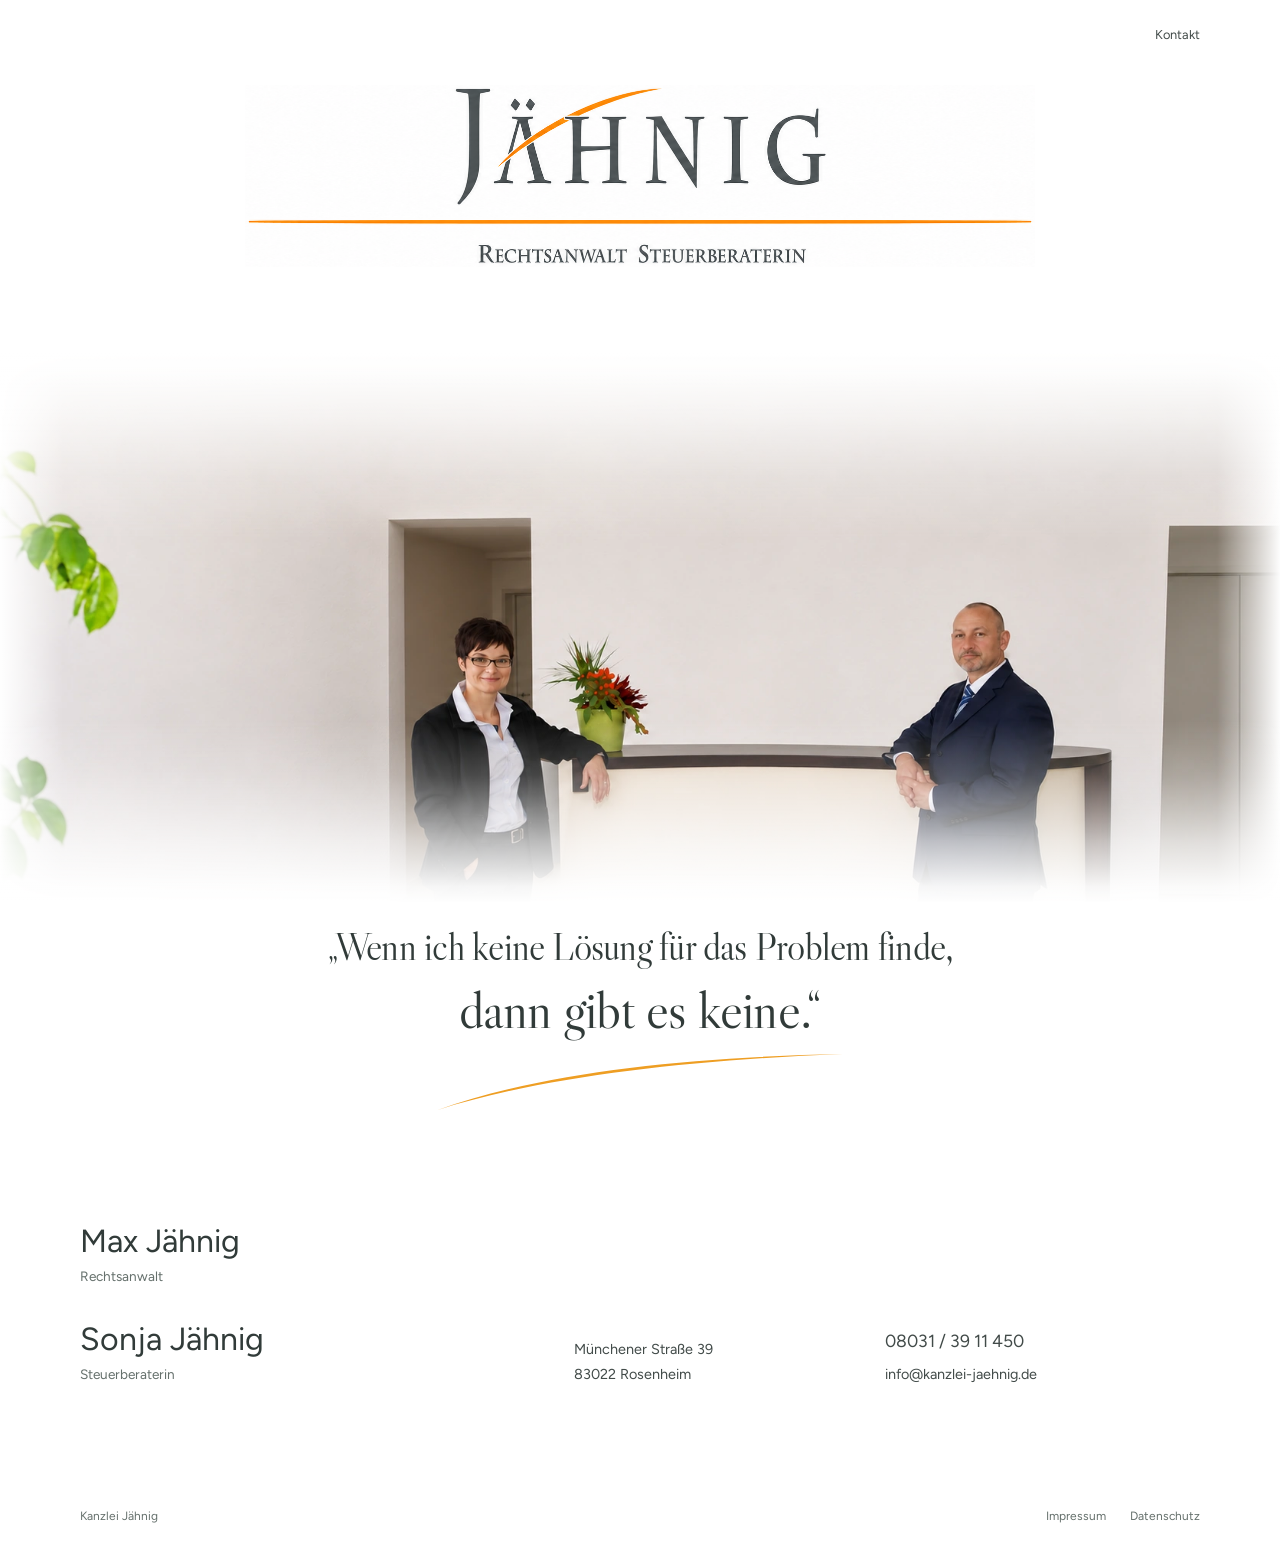
==== index.html @ 9bf16feb "Slightly increase photo-to-quote spacing and match name font to professional titles" ====
<!doctype html>
<html lang="de">
<head>
<meta charset="utf-8">
<meta name="viewport" content="width=device-width, initial-scale=1">
<meta name="theme-color" content="#ffffff">
<meta name="referrer" content="no-referrer">
<meta name="description" content="Kanzlei Jähnig. Rechtsanwalt und Steuerberaterin in Rosenheim.">
<title>Kanzlei Jähnig · Rechtsanwalt und Steuerberaterin</title>
<link rel="icon" href="data:,">
<link rel="preload" href="assets/fonts/LibreCaslonDisplay-Regular.ttf" as="font" type="font/ttf" crossorigin>
<link rel="preload" href="assets/fonts/Figtree-Variable.ttf" as="font" type="font/ttf" crossorigin>
<link rel="stylesheet" href="styles.css?v=final-spacing-type-5">
</head>
<body class="home">
<a class="skip" href="#inhalt">Zum Inhalt</a>
<header class="brand-masthead" id="start">
  <nav class="masthead-nav container" aria-label="Hauptnavigation"><a href="#kontakt">Kontakt</a></nav>
  <a class="masthead-logo" href="#start" aria-label="Kanzlei Jähnig, Startseite"><span class="logo-window"><img src="assets/kanzlei-jaehnig-scharf.png" width="1832" height="859" alt="Jähnig, Rechtsanwalt und Steuerberaterin" fetchpriority="high"></span></a>
</header>
<main id="inhalt">
  <h1 class="sr-only">Kanzlei Jähnig</h1>
  <section class="statement" id="kanzlei" aria-label="Unser Anspruch">
    <span id="kanzleifilm" class="anchor-alias" aria-hidden="true"></span>
    <div class="statement-photo"><img src="assets/kanzlei-empfang-retuschiert.webp" width="1672" height="941" alt="Sonja und Max Jähnig am Empfang der Kanzlei" fetchpriority="high"></div>
    <div class="statement-inner container">
      <blockquote><p><span class="quote-intro">„Wenn ich keine Lösung für das Problem finde,</span> <span class="quote-finish">dann gibt es keine.“<img class="quote-swoosh" src="assets/brand-swoosh.svg" width="1000" height="140" alt="" aria-hidden="true"></span></p></blockquote>
    </div>
  </section>
  <section class="contact container" id="kontakt" aria-labelledby="kontakt-title">
    <h2 id="kontakt-title" class="sr-only">Kontakt</h2>
    <div class="identity">
      <div id="rechtsberatung"><h3>Max Jähnig</h3><p>Rechtsanwalt</p></div>
      <div id="steuerberatung"><h3>Sonja Jähnig</h3><p>Steuerberaterin</p></div>
    </div>
    <div class="contact-address"><address><a href="https://www.google.com/maps/search/?api=1&amp;query=M%C3%BCnchener+Stra%C3%9Fe+39%2C+83022+Rosenheim" target="_blank" rel="noopener noreferrer" aria-label="Route zur Münchener Straße 39, 83022 Rosenheim auf Google Maps">Münchener Straße 39<br>83022 Rosenheim</a></address></div>
    <div class="contact-direct"><a href="tel:+4980313911450">08031 / 39 11 450</a><a href="mailto:info@kanzlei-jaehnig.de">info@kanzlei-jaehnig.de</a></div>
  </section>
</main>
<footer class="footer container"><span>Kanzlei Jähnig</span><nav aria-label="Rechtliche Informationen"><a href="impressum.html">Impressum</a><a href="datenschutz.html">Datenschutz</a></nav></footer>
</body>
</html>
---- styles.css ----
@font-face{font-family:'Libre Caslon Display';src:url('assets/fonts/LibreCaslonDisplay-Regular.ttf') format('truetype');font-style:normal;font-weight:400;font-display:swap}
@font-face{font-family:'Figtree';src:url('assets/fonts/Figtree-Variable.ttf') format('truetype');font-style:normal;font-weight:300 900;font-display:swap}
/* Preserve the white Jähnig identity: DESIGN_VARIANCE 4, MOTION_INTENSITY 2,
   VISUAL_DENSITY 2. Native CSS, existing self-hosted type and unchanged logo. */
:root{color-scheme:light;--bg:#fff;--surface:#f3f5f4;--ink:#313b39;--body:#424b49;--muted:#65706c;--accent:#ee9e23;--secondary:#3b4642;--line:#e1e5e2;--space:clamp(1.5rem,5vw,5rem);--heading:'Libre Caslon Display',Georgia,'Times New Roman',serif;--sans:'Figtree',Arial,Helvetica,sans-serif}
*{box-sizing:border-box}
html{scroll-behavior:smooth;scroll-padding-top:2rem}
body{margin:0;background:var(--bg);color:var(--body);font:1rem/1.7 var(--sans);font-synthesis:none;-webkit-font-smoothing:antialiased}
a{color:inherit;text-decoration:none;text-underline-offset:.3em}
a:hover{text-decoration:underline;text-decoration-color:var(--accent)}
a:focus-visible{outline:2px solid var(--ink);outline-offset:6px}
::selection{background:#f6d9a7;color:var(--ink)}
p{margin:0 0 1rem}
h1,h2,h3{margin:0;color:var(--ink);font-family:var(--heading);font-weight:400;line-height:1.15}
h1{font-size:clamp(2rem,4vw,3.5rem)}
h2{font-size:2rem}
h3{font-size:1.5rem}
.container{width:min(100% - var(--space)*2,1120px);margin-inline:auto}
.skip{position:fixed;top:.5rem;left:.5rem;z-index:10;padding:.75rem 1rem;transform:translateY(-180%);background:var(--bg)}
.skip:focus{transform:translateY(0)}
.sr-only{position:absolute;width:1px;height:1px;padding:0;margin:-1px;overflow:hidden;clip:rect(0,0,0,0);white-space:nowrap;border:0}
.brand-masthead{position:relative;display:grid;place-items:center;min-height:22rem;padding:5rem 0;background:var(--bg)}
.masthead-nav{position:absolute;top:1.5rem;left:0;right:0;display:flex;justify-content:flex-end;font-size:.8rem}
.masthead-logo{display:block;width:min(82vw,1000px);margin-inline:auto;line-height:0}
.masthead-logo img{display:block;width:100%;height:auto}
.statement{position:relative;isolation:isolate}
/* A taller, separately outpainted reception image provides photographic room
   for the fades. The image is never stretched; faces retain their proportions. */
.statement-photo{position:relative;width:min(100%,1600px);height:clamp(20rem,43vw,40rem);margin:0 auto;pointer-events:none;overflow:hidden}
.statement-photo img{display:block;width:100%;height:100%;object-fit:cover;object-position:center 57%}
/* Opaque white at both exact edges, with several stops for a gradual falloff.
   The side fade also removes a frame edge on very wide displays. */
.statement-photo::after{content:'';position:absolute;inset:-1px;background:linear-gradient(180deg,#fff 0%,#fffffff5 4%,#ffffffbd 12%,#ffffff4d 23%,#ffffff00 34%,#ffffff00 67%,#ffffff40 77%,#ffffffb8 89%,#fffffff5 97%,#fff 100%),linear-gradient(90deg,#fff 0%,#ffffff00 5%,#ffffff00 95%,#fff 100%)}
.statement-inner{position:relative;margin-top:-1rem;padding-block:2.25rem 3rem;isolation:isolate}
/* Keep the artwork unchanged and at its intrinsic 1000:140 ratio.
   The complete sentence follows normal reading order; the curve accents
   the final phrase without crossing any letters. */
.statement blockquote{max-width:58rem;margin:0 auto;text-align:center}
.statement blockquote p{font-family:var(--heading);font-size:clamp(1.5rem,3vw,2.5rem);font-weight:400;line-height:1.3;letter-spacing:-.02em;color:var(--ink);margin:0;text-wrap:balance}
.quote-intro{display:block}
.quote-finish{position:relative;display:inline-block;max-width:100%;margin-top:.1em;padding-bottom:1.3em;font-size:clamp(2rem,4.2vw,3.5rem);line-height:1.18;isolation:isolate}
.quote-swoosh{position:absolute;left:-6%;bottom:0;display:block;width:112%;max-width:none;height:auto;z-index:-1;pointer-events:none}
.anchor-alias{position:absolute;top:0}
.contact{display:grid;grid-template-columns:1.7fr 1fr 1.2fr;align-items:end;gap:3rem;padding-block:4rem 6rem}
.identity{display:grid;gap:2rem}
.identity h3{font-family:var(--sans);font-size:2rem;line-height:1.15;margin-bottom:.35rem}
.identity p{font-size:.85rem;color:var(--muted);margin:0}
.contact-address{font-size:.9rem}
.contact-address address{font-style:normal}
.contact-direct{display:flex;flex-direction:column;gap:.35rem;font-size:.9rem;min-width:0}
.contact-direct a{overflow-wrap:anywhere}
.contact-direct a:first-child{font-size:1.1rem}
.footer{padding-block:1.5rem 2rem;display:flex;justify-content:space-between;align-items:center;gap:1.5rem;color:var(--muted);font-size:.75rem}
.footer nav{display:flex;gap:1.5rem}
.footer [aria-current='page']{text-decoration:underline;text-underline-offset:.3em}
.site-header{background:var(--bg)}
.header-inner{min-height:100px;display:flex;align-items:center;justify-content:space-between;gap:2rem}
.brand{display:block;line-height:0;width:250px}
.brand-logo{display:block;width:100%;height:auto}
.header-inner nav{display:flex;gap:1.75rem;font-size:.8rem}
/* Center the visible artwork. Source bounds including 8px breathing room:
   x 109..1687, y 235..599 in the unchanged 1832x859 upload.
   The crop center is 898,417; the file center itself is 916,429.5. */
.logo-window{display:block;position:relative;width:79%;aspect-ratio:1578/364;margin-inline:auto;overflow:hidden}
.logo-window>img{position:absolute;display:block;width:116.09632446%;max-width:none;height:auto;left:-6.90747782%;top:-64.56043956%}
.imprint { padding-block: 3rem 5rem; }
.legal-heading { padding-bottom: 2rem; border-bottom: 1px solid var(--line); }
.legal-back { font-size: .85rem; text-decoration: underline; text-underline-offset: .25em; }
.legal-heading h1 { margin-top: 1.5rem; font-size: 2.8rem; }
.legal-heading h1.privacy-title { font-size: clamp(1.8rem, 5.8vw, 2.8rem); hyphens: auto; overflow-wrap: anywhere; }
.legal-heading p { margin: .75rem 0 0; color: var(--muted); }
.legal-layout { display: grid; grid-template-columns: 14rem minmax(0, 1fr); gap: 3rem; padding-top: 3rem; }
.legal-index { display: flex; flex-direction: column; gap: .75rem; align-self: start; position: sticky; top: 9rem; font-size: .85rem; }
.legal-index a { color: var(--secondary); }
.legal-content { max-width: 46rem; min-width: 0; }
.legal-content section + section { margin-top: 2.5rem; padding-top: 2.5rem; border-top: 1px solid var(--line); }
.legal-content h2 { font-size: 1.6rem; margin-bottom: 1.25rem; }
.legal-content h3 { font-size: 1.05rem; margin: 1.25rem 0 .65rem; font-weight: 500; }
.legal-content address { font-style: normal; margin-bottom: 1.25rem; }
.legal-content p, .legal-content li { font-size: .95rem; line-height: 1.75; }
.legal-content a { color: var(--secondary); text-decoration: underline; text-underline-offset: .2em; overflow-wrap: anywhere; }
.legal-content ul { padding-left: 1.2rem; margin: 0 0 1.25rem; }
.legal-content li { padding-block: .15rem; }
.imprint-details { font-size: .95rem; margin: 1rem 0 0; }
.imprint-details > div { display: grid; grid-template-columns: 6rem 1fr; gap: 1rem; padding-block: .2rem; }
.imprint-details dt { font-weight: 500; color: var(--ink); }
.imprint-details dd { margin: 0; overflow-wrap: anywhere; }
.privacy-contact-note { margin-top: 1.25rem; }
.authority-grid { display: grid; grid-template-columns: 1fr 1fr; gap: 1.5rem; }
.authority-grid h3 { margin-top: 0; }

.legal-heading{position:relative;border:0;padding-bottom:2rem}
.legal-heading::after{content:'';position:absolute;width:12rem;height:1.7rem;right:0;bottom:0;background:url('assets/brand-swoosh.svg') center/contain no-repeat}
.legal-heading h1{font-family:var(--heading);text-transform:none}
.legal-content h2{font-family:var(--heading);font-size:1.9rem}
.legal-content h3{font-family:var(--sans)}
@media(max-width:1023px){.brand-masthead{min-height:18.5rem;padding-block:4rem}.contact{gap:2rem;grid-template-columns:1.4fr 1fr 1.2fr}.contact-direct{font-size:.82rem}.identity h3{font-size:1.85rem}}
@media(max-width:767px){
 .brand-masthead{min-height:14rem;padding:3.25rem 0}
 .masthead-nav{top:1rem}
 .masthead-logo{width:92vw}
 .statement-photo{height:auto;aspect-ratio:16/11;margin-top:0}
 .statement-photo img{object-position:center 57%}
 .statement-inner{margin-top:0;padding-block:1rem 2rem}
 .contact{grid-template-columns:1fr;gap:2rem;padding-block:3rem 4rem}
 .identity{grid-template-columns:1fr 1fr;gap:1.25rem;margin-bottom:.5rem}
 .identity h3{font-size:1.65rem}
 .contact-direct{font-size:.9rem}
 .footer{align-items:flex-start;gap:1rem}
 .footer nav{gap:1rem}
 .header-inner{min-height:92px;gap:1rem;flex-wrap:wrap;padding-block:1.25rem}
 .brand{width:210px}
 .header-inner nav{width:100%;gap:1.25rem;flex-wrap:wrap}
 .imprint{padding-block:2rem 3rem}
 .legal-heading h1{font-size:2.3rem}
 .legal-layout{grid-template-columns:1fr;gap:2rem;padding-top:1.5rem}
 .legal-index{position:static;flex-direction:row;flex-wrap:wrap;gap:.6rem 1.2rem;padding-bottom:1.5rem;border-bottom:1px solid var(--line)}
 .legal-content section+section{margin-top:2rem;padding-top:2rem}
 .authority-grid{grid-template-columns:1fr;gap:.75rem}
 .imprint-details>div{grid-template-columns:5rem 1fr;gap:.5rem}
}
@media(max-width:380px){.identity{grid-template-columns:1fr;gap:1.5rem}.footer{flex-wrap:wrap}}
@media(prefers-reduced-motion:reduce){html{scroll-behavior:auto}*,*::before,*::after{animation:none!important;transition:none!important}}
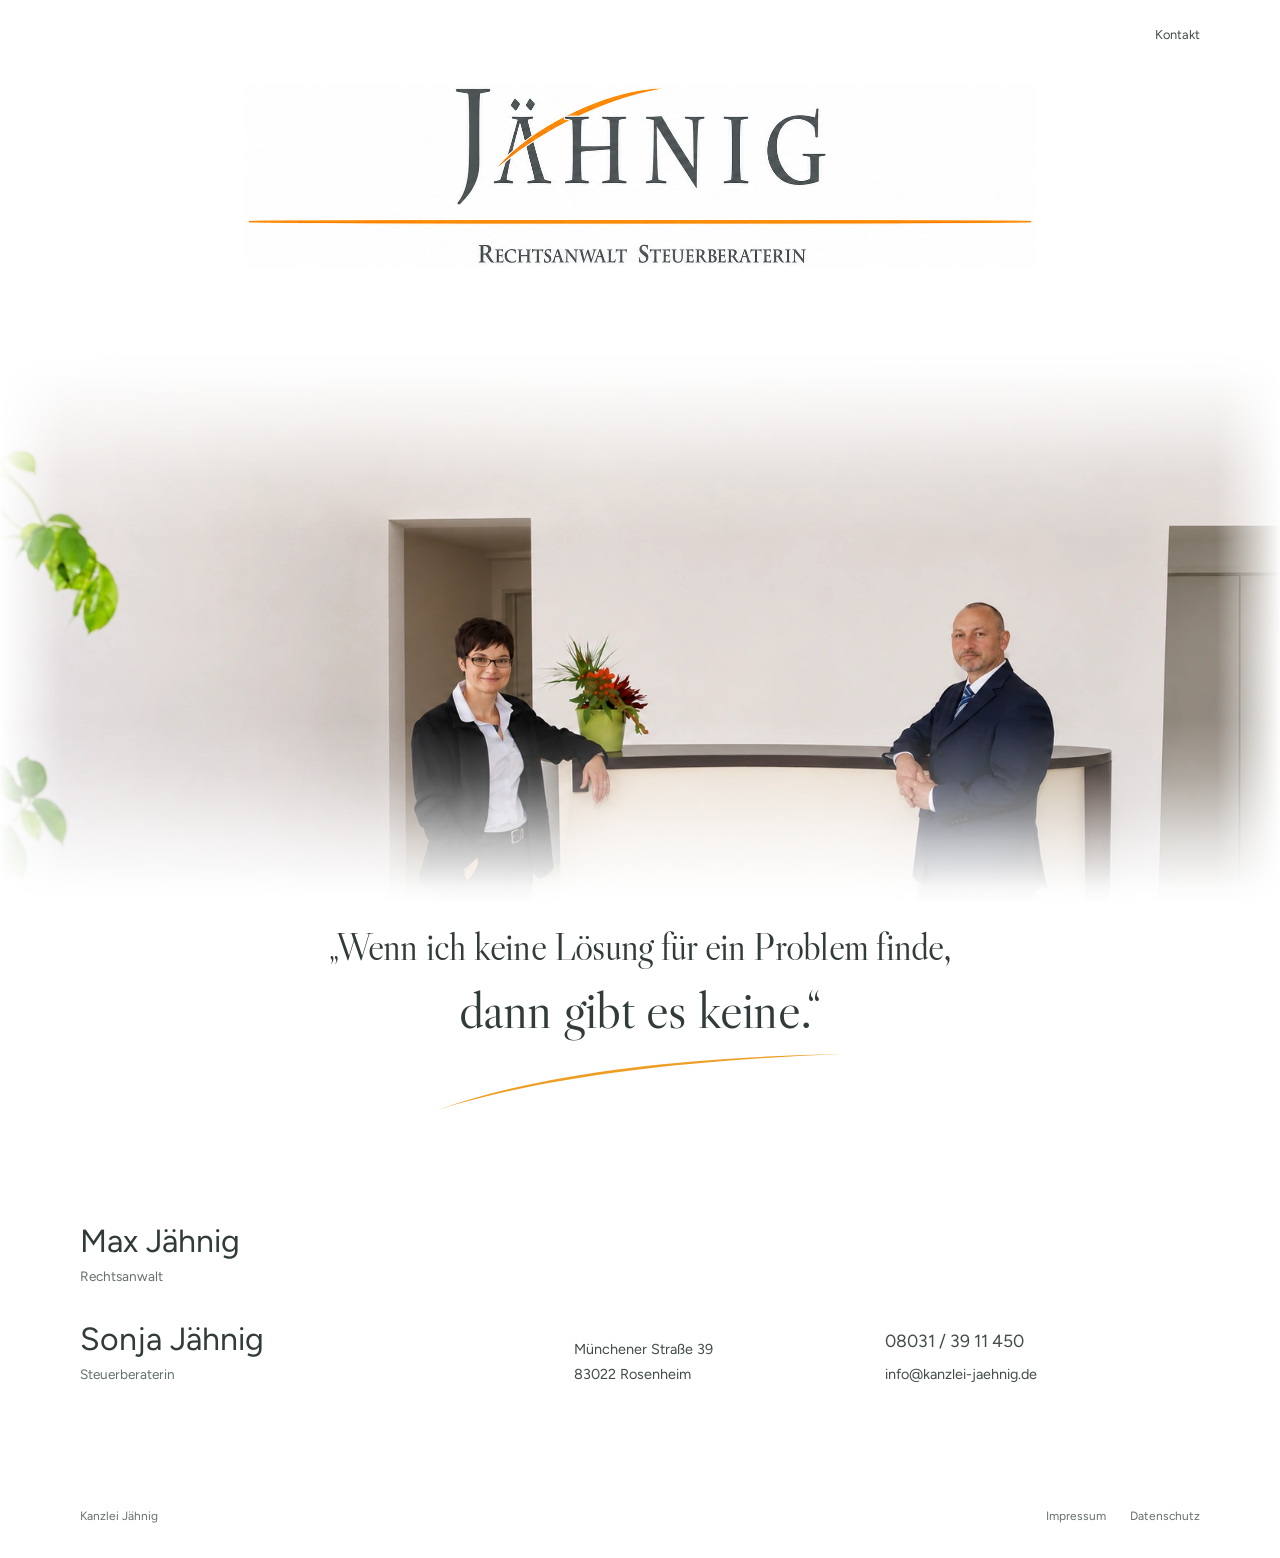
==== commit 3429f0ee: "Change quote wording from das Problem to ein Problem" ====
--- a/index.html
+++ b/index.html
@@ -24,7 +24,7 @@
     <span id="kanzleifilm" class="anchor-alias" aria-hidden="true"></span>
     <div class="statement-photo"><img src="assets/kanzlei-empfang-retuschiert.webp" width="1672" height="941" alt="Sonja und Max Jähnig am Empfang der Kanzlei" fetchpriority="high"></div>
     <div class="statement-inner container">
-      <blockquote><p><span class="quote-intro">„Wenn ich keine Lösung für das Problem finde,</span> <span class="quote-finish">dann gibt es keine.“<img class="quote-swoosh" src="assets/brand-swoosh.svg" width="1000" height="140" alt="" aria-hidden="true"></span></p></blockquote>
+      <blockquote><p><span class="quote-intro">„Wenn ich keine Lösung für ein Problem finde,</span> <span class="quote-finish">dann gibt es keine.“<img class="quote-swoosh" src="assets/brand-swoosh.svg" width="1000" height="140" alt="" aria-hidden="true"></span></p></blockquote>
     </div>
   </section>
   <section class="contact container" id="kontakt" aria-labelledby="kontakt-title">
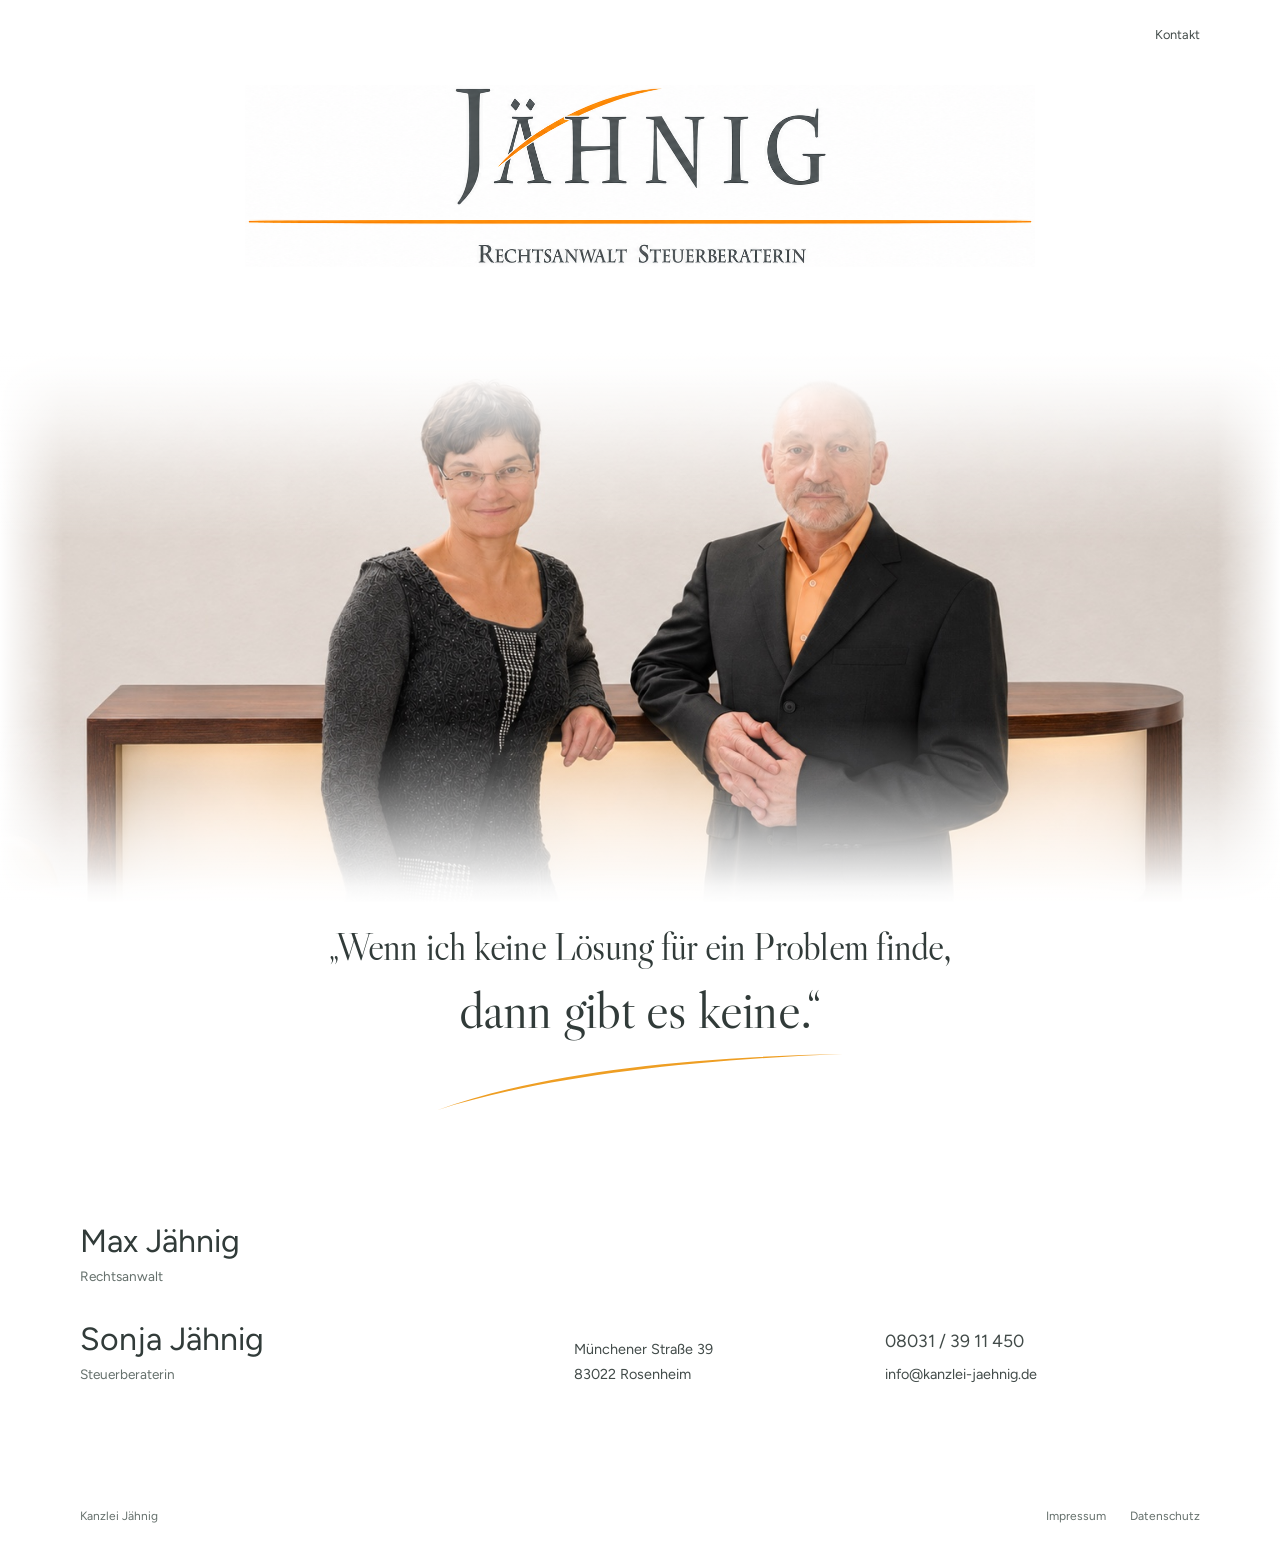
==== commit bcd819b9: "Replace reception photograph with approved new image" ====
--- a/index.html
+++ b/index.html
@@ -22,7 +22,7 @@
   <h1 class="sr-only">Kanzlei Jähnig</h1>
   <section class="statement" id="kanzlei" aria-label="Unser Anspruch">
     <span id="kanzleifilm" class="anchor-alias" aria-hidden="true"></span>
-    <div class="statement-photo"><img src="assets/kanzlei-empfang-retuschiert.webp" width="1672" height="941" alt="Sonja und Max Jähnig am Empfang der Kanzlei" fetchpriority="high"></div>
+    <div class="statement-photo"><img src="assets/kanzlei-empfang-aktuell.jpeg" width="1536" height="864" alt="Sonja und Max Jähnig am Empfang der Kanzlei" fetchpriority="high"></div>
     <div class="statement-inner container">
       <blockquote><p><span class="quote-intro">„Wenn ich keine Lösung für ein Problem finde,</span> <span class="quote-finish">dann gibt es keine.“<img class="quote-swoosh" src="assets/brand-swoosh.svg" width="1000" height="140" alt="" aria-hidden="true"></span></p></blockquote>
     </div>
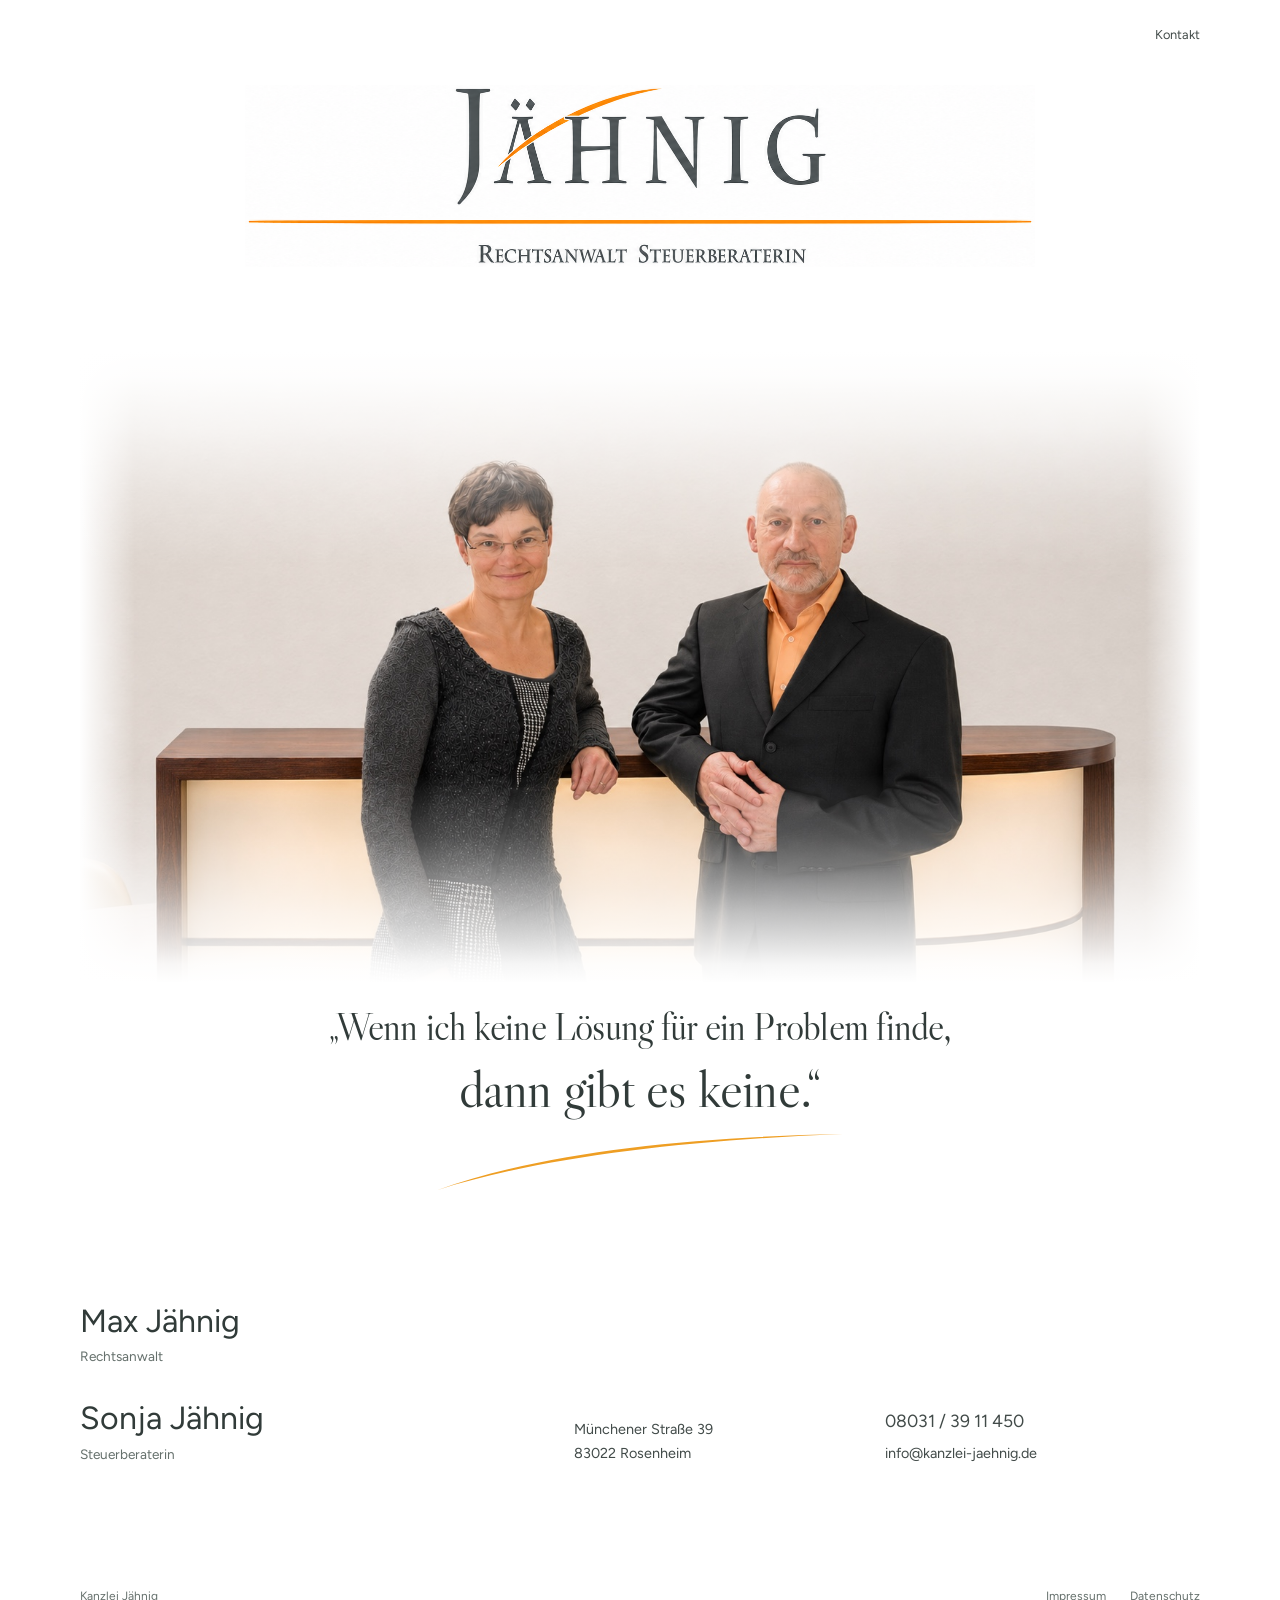
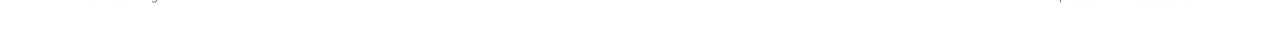
==== commit ab94bac3: "Show full reception scene with less visual emphasis" ====
--- a/index.html
+++ b/index.html
@@ -10,7 +10,7 @@
 <link rel="icon" href="data:,">
 <link rel="preload" href="assets/fonts/LibreCaslonDisplay-Regular.ttf" as="font" type="font/ttf" crossorigin>
 <link rel="preload" href="assets/fonts/Figtree-Variable.ttf" as="font" type="font/ttf" crossorigin>
-<link rel="stylesheet" href="styles.css?v=final-spacing-type-5">
+<link rel="stylesheet" href="styles.css?v=reception-wide-6">
 </head>
 <body class="home">
 <a class="skip" href="#inhalt">Zum Inhalt</a>
--- a/styles.css
+++ b/styles.css
@@ -24,10 +24,10 @@
 .masthead-logo{display:block;width:min(82vw,1000px);margin-inline:auto;line-height:0}
 .masthead-logo img{display:block;width:100%;height:auto}
 .statement{position:relative;isolation:isolate}
-/* A taller, separately outpainted reception image provides photographic room
-   for the fades. The image is never stretched; faces retain their proportions. */
-.statement-photo{position:relative;width:min(100%,1600px);height:clamp(20rem,43vw,40rem);margin:0 auto;pointer-events:none;overflow:hidden}
-.statement-photo img{display:block;width:100%;height:100%;object-fit:cover;object-position:center 57%}
+/* Show the full reception photograph at its natural ratio, with a quieter
+   footprint and room around the people on every screen size. */
+.statement-photo{position:relative;width:min(92%,1120px);height:auto;aspect-ratio:16/9;margin:0 auto;pointer-events:none;overflow:hidden}
+.statement-photo img{display:block;width:100%;height:100%;object-fit:contain;object-position:center}
 /* Opaque white at both exact edges, with several stops for a gradual falloff.
    The side fade also removes a frame edge on very wide displays. */
 .statement-photo::after{content:'';position:absolute;inset:-1px;background:linear-gradient(180deg,#fff 0%,#fffffff5 4%,#ffffffbd 12%,#ffffff4d 23%,#ffffff00 34%,#ffffff00 67%,#ffffff40 77%,#ffffffb8 89%,#fffffff5 97%,#fff 100%),linear-gradient(90deg,#fff 0%,#ffffff00 5%,#ffffff00 95%,#fff 100%)}
@@ -99,8 +99,8 @@
  .brand-masthead{min-height:14rem;padding:3.25rem 0}
  .masthead-nav{top:1rem}
  .masthead-logo{width:92vw}
- .statement-photo{height:auto;aspect-ratio:16/11;margin-top:0}
- .statement-photo img{object-position:center 57%}
+ .statement-photo{height:auto;aspect-ratio:16/9;margin-top:0}
+ .statement-photo img{object-position:center}
  .statement-inner{margin-top:0;padding-block:1rem 2rem}
  .contact{grid-template-columns:1fr;gap:2rem;padding-block:3rem 4rem}
  .identity{grid-template-columns:1fr 1fr;gap:1.25rem;margin-bottom:.5rem}
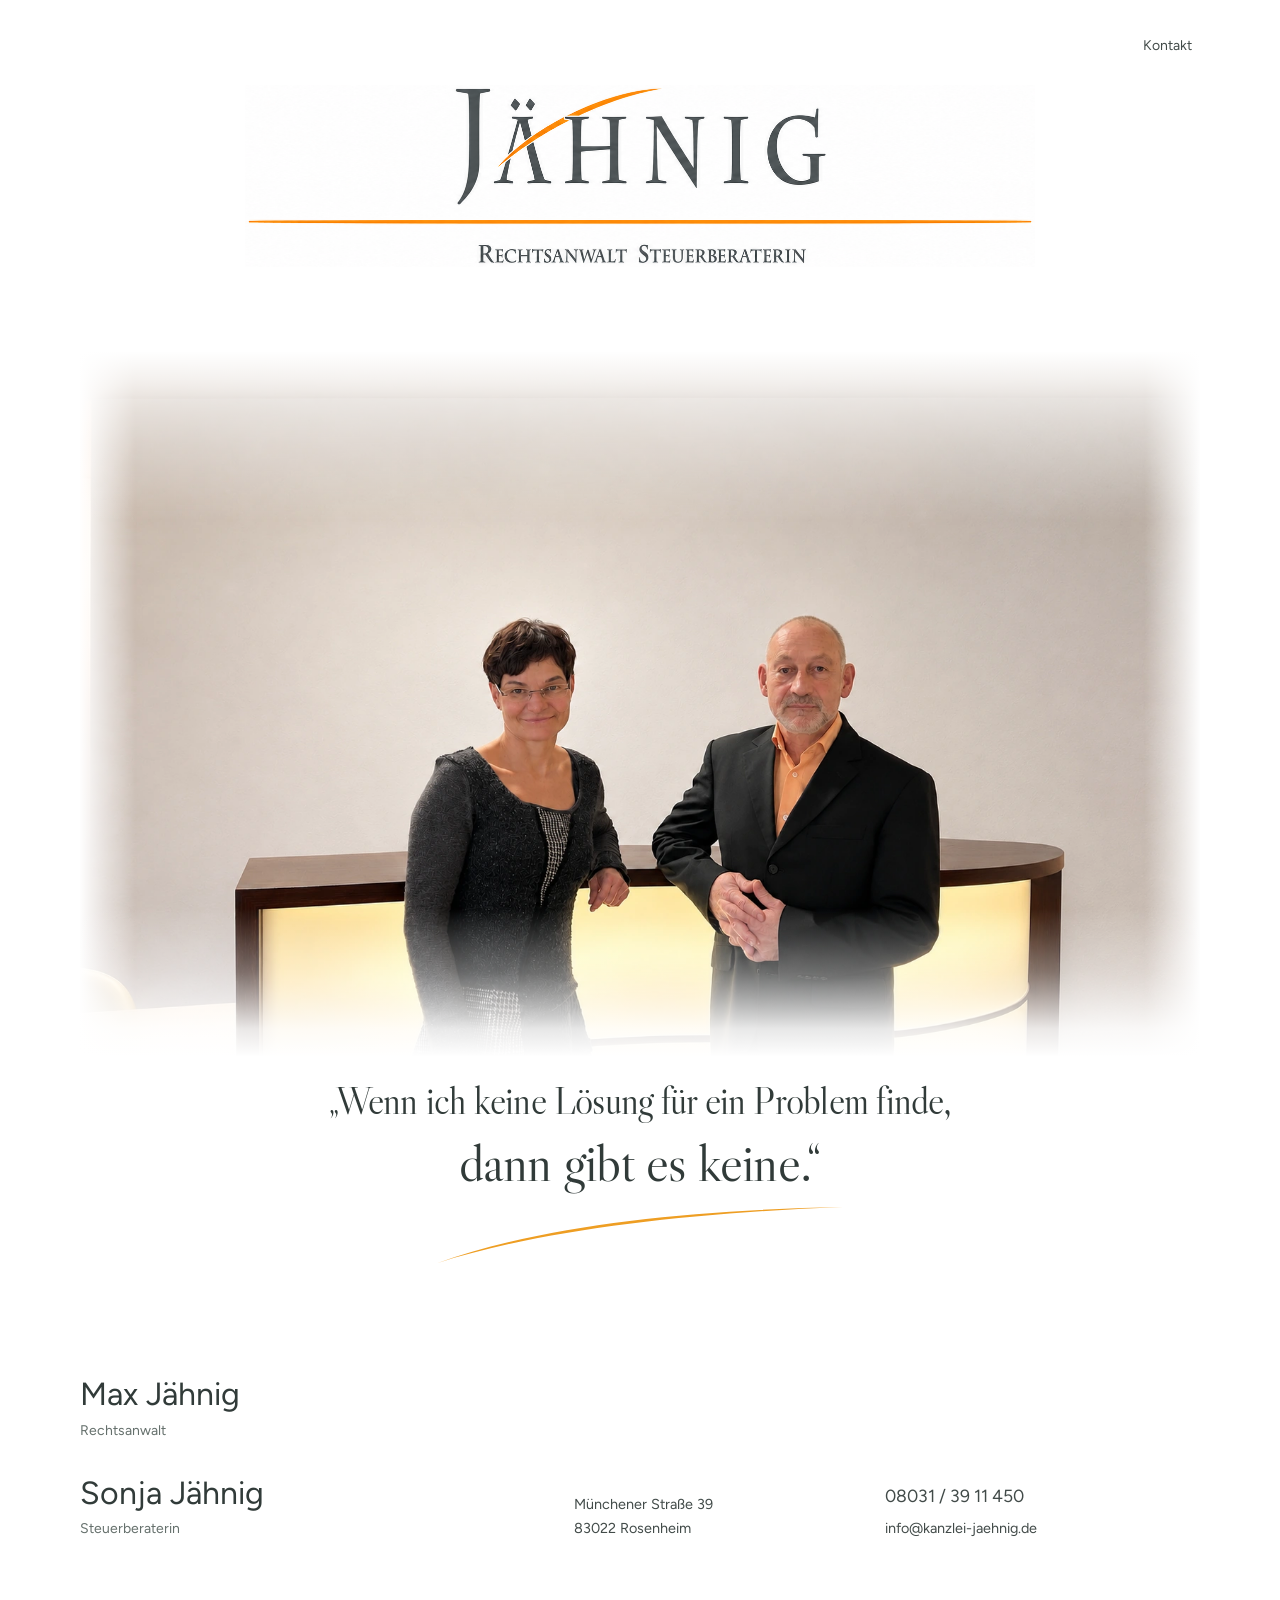
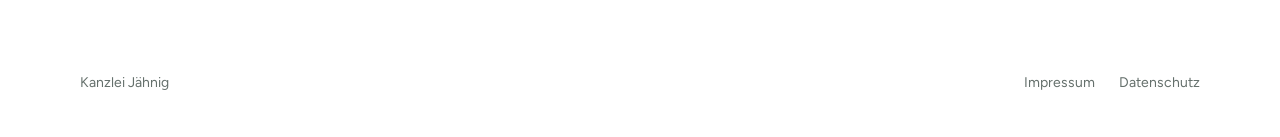
==== commit a7601e8b: "Use spacious reception photo and refine phone, tablet and desktop layouts" ====
--- a/index.html
+++ b/index.html
@@ -10,7 +10,7 @@
 <link rel="icon" href="data:,">
 <link rel="preload" href="assets/fonts/LibreCaslonDisplay-Regular.ttf" as="font" type="font/ttf" crossorigin>
 <link rel="preload" href="assets/fonts/Figtree-Variable.ttf" as="font" type="font/ttf" crossorigin>
-<link rel="stylesheet" href="styles.css?v=reception-wide-6">
+<link rel="stylesheet" href="styles.css?v=responsive-reception-7">
 </head>
 <body class="home">
 <a class="skip" href="#inhalt">Zum Inhalt</a>
@@ -22,7 +22,7 @@
   <h1 class="sr-only">Kanzlei Jähnig</h1>
   <section class="statement" id="kanzlei" aria-label="Unser Anspruch">
     <span id="kanzleifilm" class="anchor-alias" aria-hidden="true"></span>
-    <div class="statement-photo"><img src="assets/kanzlei-empfang-aktuell.jpeg" width="1536" height="864" alt="Sonja und Max Jähnig am Empfang der Kanzlei" fetchpriority="high"></div>
+    <div class="statement-photo"><img src="assets/kanzlei-empfang-raum.webp" width="1582" height="994" alt="Sonja und Max Jähnig am Empfang der Kanzlei" fetchpriority="high"></div>
     <div class="statement-inner container">
       <blockquote><p><span class="quote-intro">„Wenn ich keine Lösung für ein Problem finde,</span> <span class="quote-finish">dann gibt es keine.“<img class="quote-swoosh" src="assets/brand-swoosh.svg" width="1000" height="140" alt="" aria-hidden="true"></span></p></blockquote>
     </div>
--- a/styles.css
+++ b/styles.css
@@ -20,17 +20,18 @@
 .skip:focus{transform:translateY(0)}
 .sr-only{position:absolute;width:1px;height:1px;padding:0;margin:-1px;overflow:hidden;clip:rect(0,0,0,0);white-space:nowrap;border:0}
 .brand-masthead{position:relative;display:grid;place-items:center;min-height:22rem;padding:5rem 0;background:var(--bg)}
-.masthead-nav{position:absolute;top:1.5rem;left:0;right:0;display:flex;justify-content:flex-end;font-size:.8rem}
+.masthead-nav a{display:inline-flex;align-items:center;min-height:44px;padding-inline:.5rem}
+.masthead-nav{position:absolute;top:1.5rem;left:0;right:0;display:flex;justify-content:flex-end;font-size:.875rem}
 .masthead-logo{display:block;width:min(82vw,1000px);margin-inline:auto;line-height:0}
 .masthead-logo img{display:block;width:100%;height:auto}
 .statement{position:relative;isolation:isolate}
 /* Show the full reception photograph at its natural ratio, with a quieter
    footprint and room around the people on every screen size. */
-.statement-photo{position:relative;width:min(92%,1120px);height:auto;aspect-ratio:16/9;margin:0 auto;pointer-events:none;overflow:hidden}
-.statement-photo img{display:block;width:100%;height:100%;object-fit:contain;object-position:center}
+.statement-photo{position:relative;width:min(92%,1120px);height:auto;margin:0 auto;pointer-events:none;overflow:hidden}
+.statement-photo img{display:block;width:100%;height:auto}
 /* Opaque white at both exact edges, with several stops for a gradual falloff.
    The side fade also removes a frame edge on very wide displays. */
-.statement-photo::after{content:'';position:absolute;inset:-1px;background:linear-gradient(180deg,#fff 0%,#fffffff5 4%,#ffffffbd 12%,#ffffff4d 23%,#ffffff00 34%,#ffffff00 67%,#ffffff40 77%,#ffffffb8 89%,#fffffff5 97%,#fff 100%),linear-gradient(90deg,#fff 0%,#ffffff00 5%,#ffffff00 95%,#fff 100%)}
+.statement-photo::after{content:'';position:absolute;inset:-1px;background:linear-gradient(180deg,#fff 0%,#ffffffd9 4%,#ffffff73 13%,#ffffff00 24%,#ffffff00 79%,#ffffff66 88%,#ffffffe6 96%,#fff 100%),linear-gradient(90deg,#fff 0%,#ffffff00 5%,#ffffff00 95%,#fff 100%)}
 .statement-inner{position:relative;margin-top:-1rem;padding-block:2.25rem 3rem;isolation:isolate}
 /* Keep the artwork unchanged and at its intrinsic 1000:140 ratio.
    The complete sentence follows normal reading order; the curve accents
@@ -41,23 +42,24 @@
 .quote-finish{position:relative;display:inline-block;max-width:100%;margin-top:.1em;padding-bottom:1.3em;font-size:clamp(2rem,4.2vw,3.5rem);line-height:1.18;isolation:isolate}
 .quote-swoosh{position:absolute;left:-6%;bottom:0;display:block;width:112%;max-width:none;height:auto;z-index:-1;pointer-events:none}
 .anchor-alias{position:absolute;top:0}
-.contact{display:grid;grid-template-columns:1.7fr 1fr 1.2fr;align-items:end;gap:3rem;padding-block:4rem 6rem}
+.contact{display:grid;grid-template-columns:minmax(0,1.7fr) minmax(0,1fr) minmax(0,1.2fr);align-items:end;gap:3rem;padding-block:4rem 6rem}
 .identity{display:grid;gap:2rem}
 .identity h3{font-family:var(--sans);font-size:2rem;line-height:1.15;margin-bottom:.35rem}
-.identity p{font-size:.85rem;color:var(--muted);margin:0}
+.identity p{font-size:.875rem;color:var(--muted);margin:0}
 .contact-address{font-size:.9rem}
 .contact-address address{font-style:normal}
 .contact-direct{display:flex;flex-direction:column;gap:.35rem;font-size:.9rem;min-width:0}
 .contact-direct a{overflow-wrap:anywhere}
 .contact-direct a:first-child{font-size:1.1rem}
-.footer{padding-block:1.5rem 2rem;display:flex;justify-content:space-between;align-items:center;gap:1.5rem;color:var(--muted);font-size:.75rem}
+.footer{padding-block:1.5rem 2rem;display:flex;justify-content:space-between;align-items:center;gap:1.5rem;color:var(--muted);font-size:.875rem}
 .footer nav{display:flex;gap:1.5rem}
+.footer nav a,.header-inner nav a{display:inline-flex;align-items:center;min-height:44px}
 .footer [aria-current='page']{text-decoration:underline;text-underline-offset:.3em}
 .site-header{background:var(--bg)}
 .header-inner{min-height:100px;display:flex;align-items:center;justify-content:space-between;gap:2rem}
 .brand{display:block;line-height:0;width:250px}
 .brand-logo{display:block;width:100%;height:auto}
-.header-inner nav{display:flex;gap:1.75rem;font-size:.8rem}
+.header-inner nav{display:flex;gap:1.75rem;font-size:.875rem}
 /* Center the visible artwork. Source bounds including 8px breathing room:
    x 109..1687, y 235..599 in the unchanged 1832x859 upload.
    The crop center is 898,417; the file center itself is 916,429.5. */
@@ -65,14 +67,14 @@
 .logo-window>img{position:absolute;display:block;width:116.09632446%;max-width:none;height:auto;left:-6.90747782%;top:-64.56043956%}
 .imprint { padding-block: 3rem 5rem; }
 .legal-heading { padding-bottom: 2rem; border-bottom: 1px solid var(--line); }
-.legal-back { font-size: .85rem; text-decoration: underline; text-underline-offset: .25em; }
+.legal-back { font-size: .875rem; text-decoration: underline; text-underline-offset: .25em; }
 .legal-heading h1 { margin-top: 1.5rem; font-size: 2.8rem; }
 .legal-heading h1.privacy-title { font-size: clamp(1.8rem, 5.8vw, 2.8rem); hyphens: auto; overflow-wrap: anywhere; }
 .legal-heading p { margin: .75rem 0 0; color: var(--muted); }
 .legal-layout { display: grid; grid-template-columns: 14rem minmax(0, 1fr); gap: 3rem; padding-top: 3rem; }
-.legal-index { display: flex; flex-direction: column; gap: .75rem; align-self: start; position: sticky; top: 9rem; font-size: .85rem; }
+.legal-index { display: flex; flex-direction: column; gap: .75rem; align-self: start; position: sticky; top: 9rem; font-size: .875rem; }
 .legal-index a { color: var(--secondary); }
-.legal-content { max-width: 46rem; min-width: 0; }
+.legal-content { max-width: 46rem; min-width: 0; hyphens: auto; overflow-wrap: anywhere; }
 .legal-content section + section { margin-top: 2.5rem; padding-top: 2.5rem; border-top: 1px solid var(--line); }
 .legal-content h2 { font-size: 1.6rem; margin-bottom: 1.25rem; }
 .legal-content h3 { font-size: 1.05rem; margin: 1.25rem 0 .65rem; font-weight: 500; }
@@ -94,16 +96,22 @@
 .legal-heading h1{font-family:var(--heading);text-transform:none}
 .legal-content h2{font-family:var(--heading);font-size:1.9rem}
 .legal-content h3{font-family:var(--sans)}
-@media(max-width:1023px){.brand-masthead{min-height:18.5rem;padding-block:4rem}.contact{gap:2rem;grid-template-columns:1.4fr 1fr 1.2fr}.contact-direct{font-size:.82rem}.identity h3{font-size:1.85rem}}
+/* Tablet portrait and landscape: names share a row; address and direct
+   contact sit beneath them instead of squeezing into three narrow columns. */
+@media(min-width:768px) and (max-width:1099px){
+ .brand-masthead{min-height:18.5rem;padding-block:4rem}
+ .contact{gap:2rem;grid-template-columns:repeat(2,minmax(0,1fr))}
+ .identity{grid-column:1/-1;grid-template-columns:repeat(2,minmax(0,1fr))}
+ .identity h3{font-size:1.85rem}
+}
 @media(max-width:767px){
  .brand-masthead{min-height:14rem;padding:3.25rem 0}
  .masthead-nav{top:1rem}
  .masthead-logo{width:92vw}
- .statement-photo{height:auto;aspect-ratio:16/9;margin-top:0}
- .statement-photo img{object-position:center}
+ .statement-photo{margin-top:0}
  .statement-inner{margin-top:0;padding-block:1rem 2rem}
  .contact{grid-template-columns:1fr;gap:2rem;padding-block:3rem 4rem}
- .identity{grid-template-columns:1fr 1fr;gap:1.25rem;margin-bottom:.5rem}
+ .identity{grid-template-columns:repeat(2,minmax(0,1fr));gap:1.25rem;margin-bottom:.5rem}
  .identity h3{font-size:1.65rem}
  .contact-direct{font-size:.9rem}
  .footer{align-items:flex-start;gap:1rem}
@@ -120,4 +128,11 @@
  .imprint-details>div{grid-template-columns:5rem 1fr;gap:.5rem}
 }
 @media(max-width:380px){.identity{grid-template-columns:1fr;gap:1.5rem}.footer{flex-wrap:wrap}}
+/* Keep the image and branding restrained on a phone held sideways. */
+@media(orientation:landscape) and (max-height:500px) and (max-width:1000px){
+ .brand-masthead{min-height:10rem;padding-block:2.5rem}
+ .masthead-logo{width:min(66vw,34rem)}
+ .statement-photo{width:min(88%,42rem)}
+ .statement-inner{padding-block:1rem 2rem}
+}
 @media(prefers-reduced-motion:reduce){html{scroll-behavior:auto}*,*::before,*::after{animation:none!important;transition:none!important}}
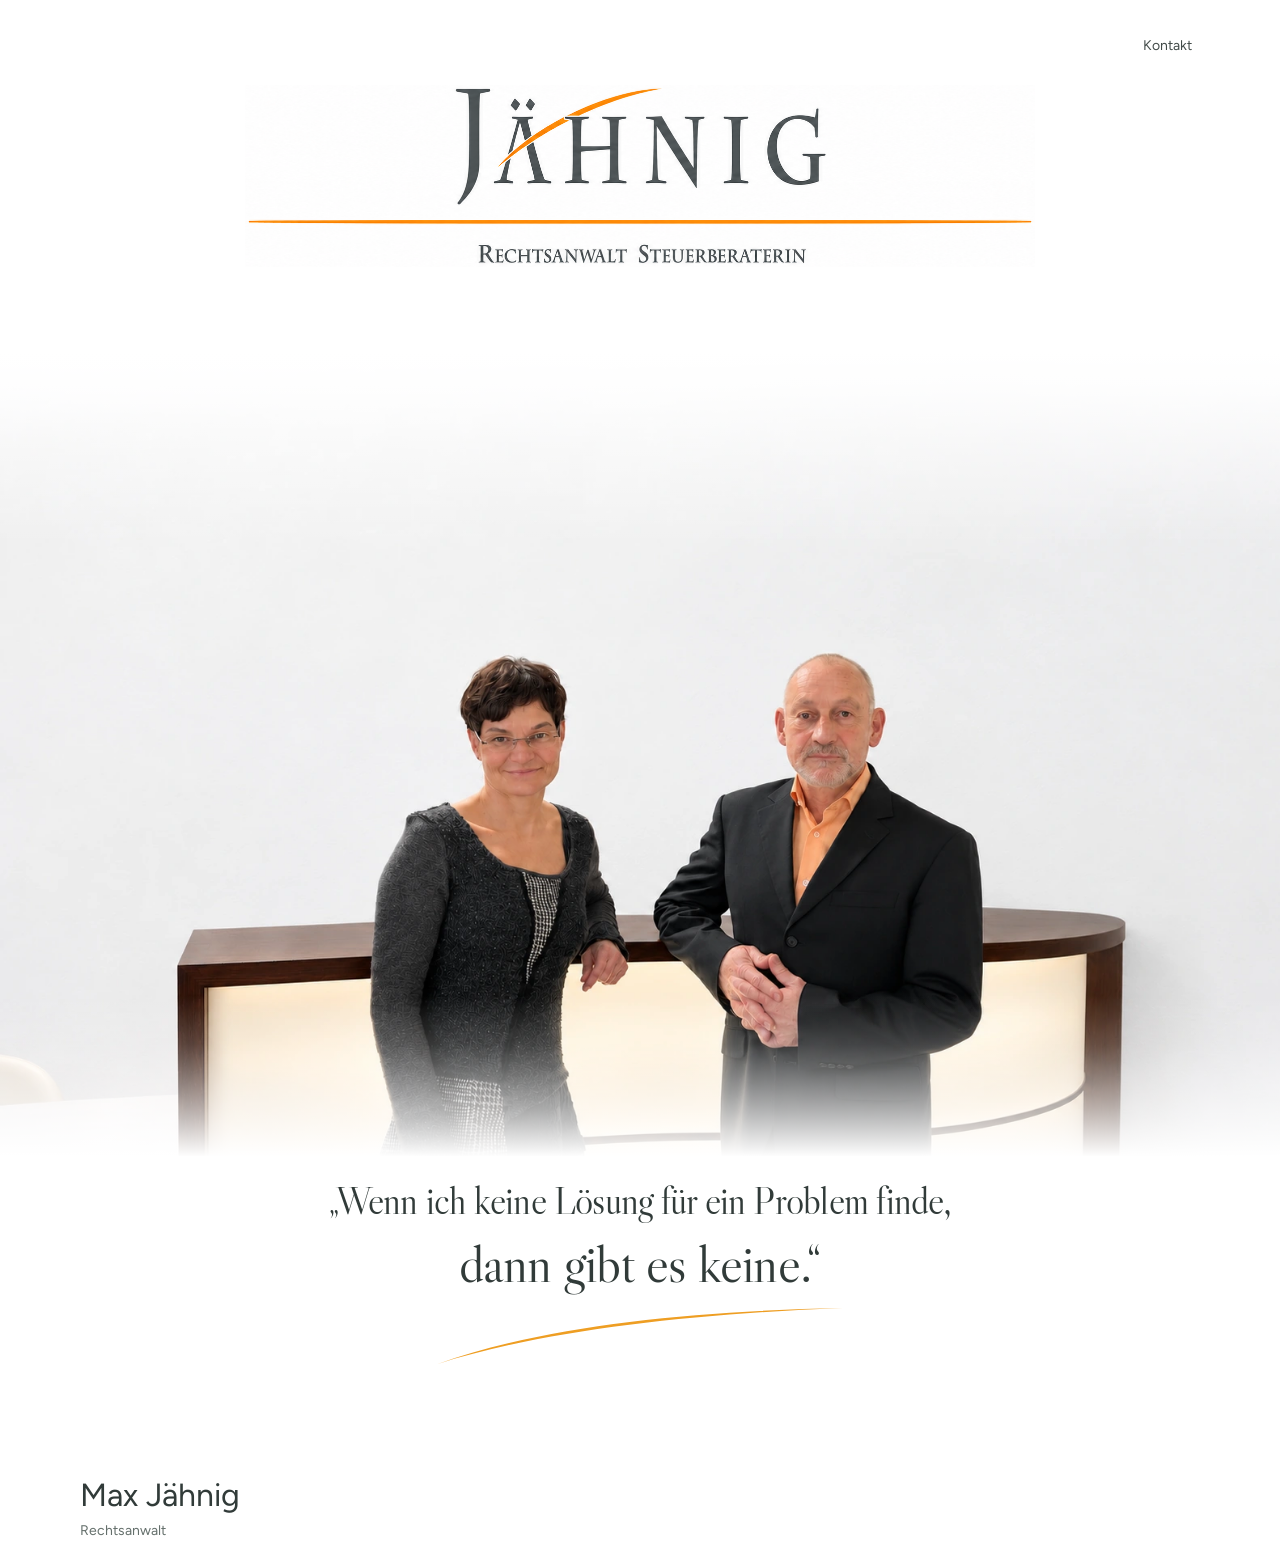
==== commit c500594c: "Blend neutral-white reception photography across the full viewport" ====
--- a/index.html
+++ b/index.html
@@ -10,7 +10,7 @@
 <link rel="icon" href="data:,">
 <link rel="preload" href="assets/fonts/LibreCaslonDisplay-Regular.ttf" as="font" type="font/ttf" crossorigin>
 <link rel="preload" href="assets/fonts/Figtree-Variable.ttf" as="font" type="font/ttf" crossorigin>
-<link rel="stylesheet" href="styles.css?v=responsive-reception-7">
+<link rel="stylesheet" href="styles.css?v=fullwidth-white-8">
 </head>
 <body class="home">
 <a class="skip" href="#inhalt">Zum Inhalt</a>
@@ -22,7 +22,12 @@
   <h1 class="sr-only">Kanzlei Jähnig</h1>
   <section class="statement" id="kanzlei" aria-label="Unser Anspruch">
     <span id="kanzleifilm" class="anchor-alias" aria-hidden="true"></span>
-    <div class="statement-photo"><img src="assets/kanzlei-empfang-raum.webp" width="1582" height="994" alt="Sonja und Max Jähnig am Empfang der Kanzlei" fetchpriority="high"></div>
+    <div class="statement-photo">
+      <picture>
+        <source media="(min-width:1000px), (orientation:landscape) and (max-height:500px)" srcset="assets/kanzlei-empfang-weiss-breit.webp" width="1942" height="809">
+        <img src="assets/kanzlei-empfang-weiss.webp" width="1582" height="994" alt="Sonja und Max Jähnig am Empfang der Kanzlei" fetchpriority="high">
+      </picture>
+    </div>
     <div class="statement-inner container">
       <blockquote><p><span class="quote-intro">„Wenn ich keine Lösung für ein Problem finde,</span> <span class="quote-finish">dann gibt es keine.“<img class="quote-swoosh" src="assets/brand-swoosh.svg" width="1000" height="140" alt="" aria-hidden="true"></span></p></blockquote>
     </div>
--- a/styles.css
+++ b/styles.css
@@ -25,13 +25,13 @@
 .masthead-logo{display:block;width:min(82vw,1000px);margin-inline:auto;line-height:0}
 .masthead-logo img{display:block;width:100%;height:auto}
 .statement{position:relative;isolation:isolate}
-/* Show the full reception photograph at its natural ratio, with a quieter
-   footprint and room around the people on every screen size. */
-.statement-photo{position:relative;width:min(92%,1120px);height:auto;margin:0 auto;pointer-events:none;overflow:hidden}
+/* Full-width photography: portrait screens retain the environmental frame;
+   wide screens use a roomier image through picture art direction. */
+.statement-photo{position:relative;width:100%;height:auto;margin:0;pointer-events:none;overflow:hidden}
+.statement-photo picture{display:block}
 .statement-photo img{display:block;width:100%;height:auto}
-/* Opaque white at both exact edges, with several stops for a gradual falloff.
-   The side fade also removes a frame edge on very wide displays. */
-.statement-photo::after{content:'';position:absolute;inset:-1px;background:linear-gradient(180deg,#fff 0%,#ffffffd9 4%,#ffffff73 13%,#ffffff00 24%,#ffffff00 79%,#ffffff66 88%,#ffffffe6 96%,#fff 100%),linear-gradient(90deg,#fff 0%,#ffffff00 5%,#ffffff00 95%,#fff 100%)}
+/* Only vertical transitions: the photograph reaches both viewport edges. */
+.statement-photo::after{content:'';position:absolute;inset:-1px 0;background:linear-gradient(180deg,#fff 0%,#ffffffe6 4%,#ffffff80 12%,#ffffff00 24%,#ffffff00 80%,#ffffff33 86%,#ffffffa6 94%,#fff 100%)}
 .statement-inner{position:relative;margin-top:-1rem;padding-block:2.25rem 3rem;isolation:isolate}
 /* Keep the artwork unchanged and at its intrinsic 1000:140 ratio.
    The complete sentence follows normal reading order; the curve accents
@@ -132,7 +132,12 @@
 @media(orientation:landscape) and (max-height:500px) and (max-width:1000px){
  .brand-masthead{min-height:10rem;padding-block:2.5rem}
  .masthead-logo{width:min(66vw,34rem)}
- .statement-photo{width:min(88%,42rem)}
  .statement-inner{padding-block:1rem 2rem}
 }
+/* Limit the vertical footprint on very wide monitors without side margins. */
+@media(min-width:2305px){
+ .statement-photo{height:60rem}
+ .statement-photo picture,.statement-photo img{height:100%}
+ .statement-photo img{object-fit:cover;object-position:center 60%}
+}
 @media(prefers-reduced-motion:reduce){html{scroll-behavior:auto}*,*::before,*::after{animation:none!important;transition:none!important}}
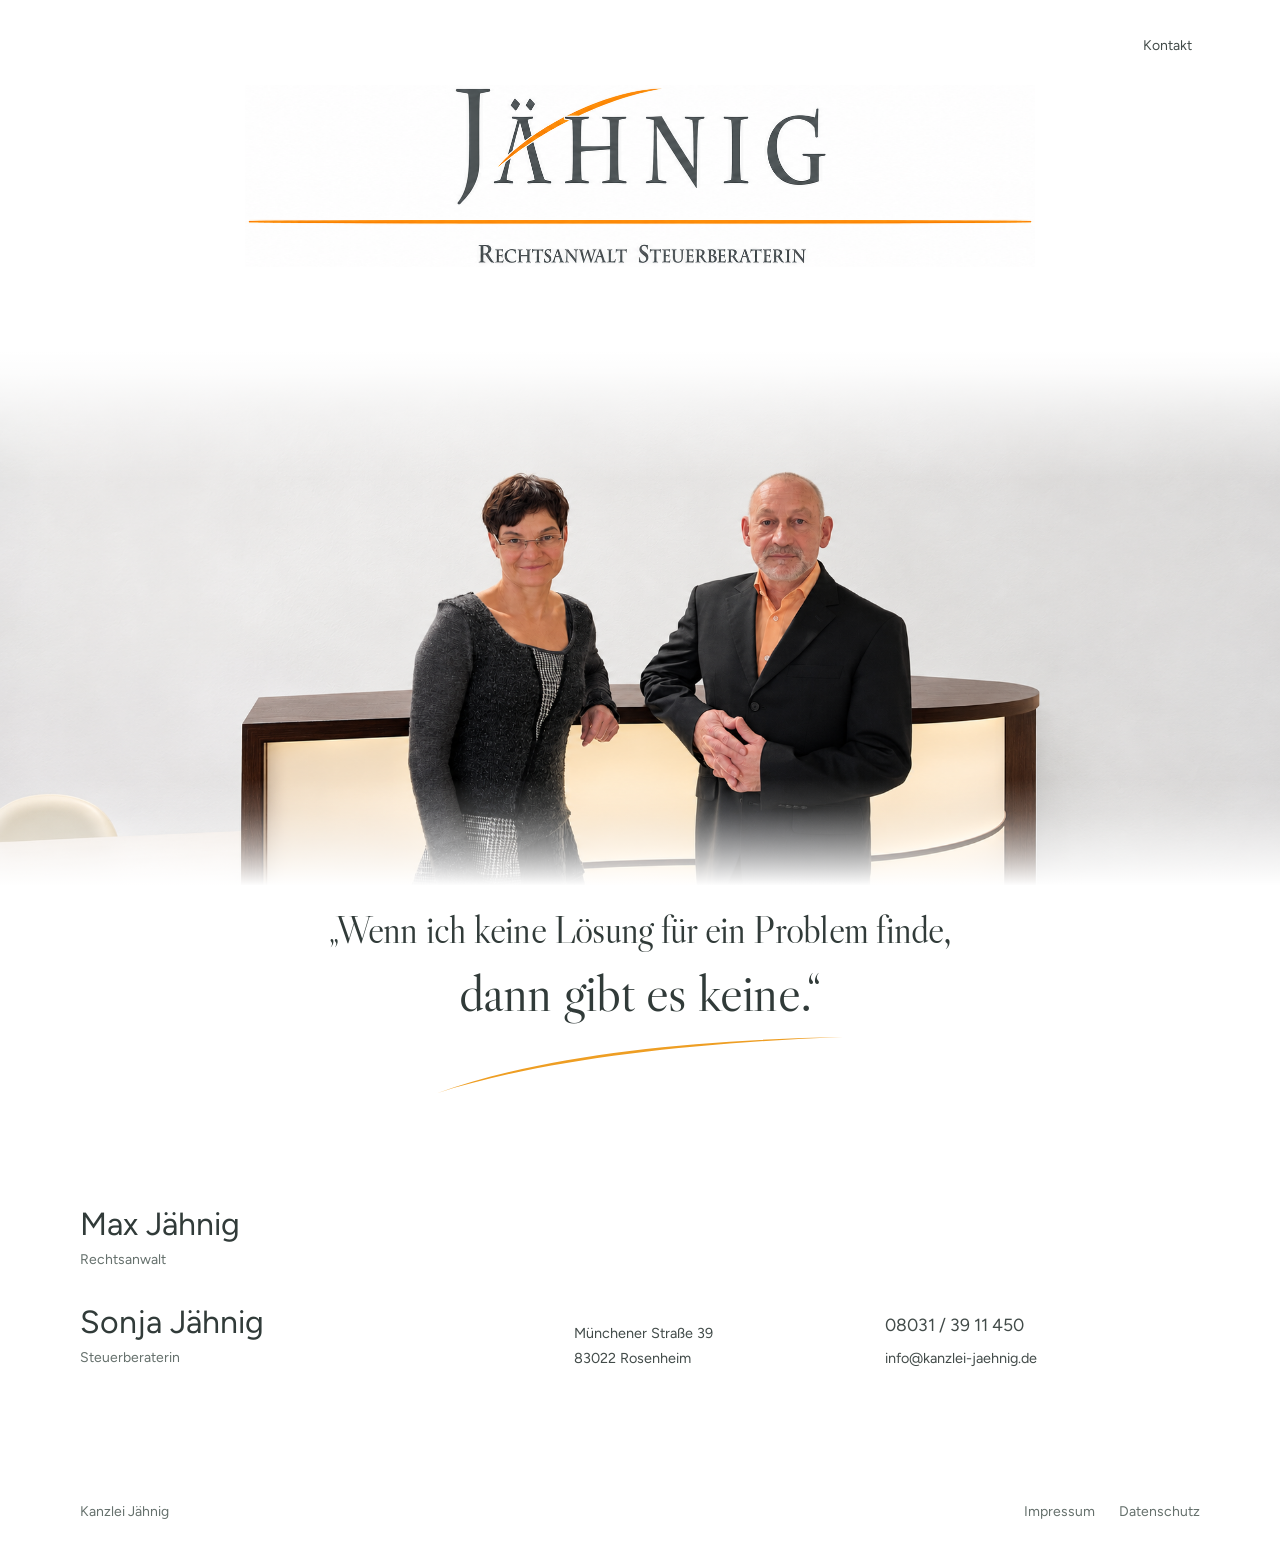
==== commit c2be3903: "Use the approved reception preview unchanged on all devices" ====
--- a/index.html
+++ b/index.html
@@ -23,10 +23,7 @@
   <section class="statement" id="kanzlei" aria-label="Unser Anspruch">
     <span id="kanzleifilm" class="anchor-alias" aria-hidden="true"></span>
     <div class="statement-photo">
-      <picture>
-        <source media="(min-width:1000px), (orientation:landscape) and (max-height:500px)" srcset="assets/kanzlei-empfang-weiss-breit.webp" width="1942" height="809">
-        <img src="assets/kanzlei-empfang-weiss.webp" width="1582" height="994" alt="Sonja und Max Jähnig am Empfang der Kanzlei" fetchpriority="high">
-      </picture>
+      <img src="assets/kanzlei-empfang-freigegeben.webp" width="1942" height="809" alt="Sonja und Max Jähnig am Empfang der Kanzlei" fetchpriority="high">
     </div>
     <div class="statement-inner container">
       <blockquote><p><span class="quote-intro">„Wenn ich keine Lösung für ein Problem finde,</span> <span class="quote-finish">dann gibt es keine.“<img class="quote-swoosh" src="assets/brand-swoosh.svg" width="1000" height="140" alt="" aria-hidden="true"></span></p></blockquote>
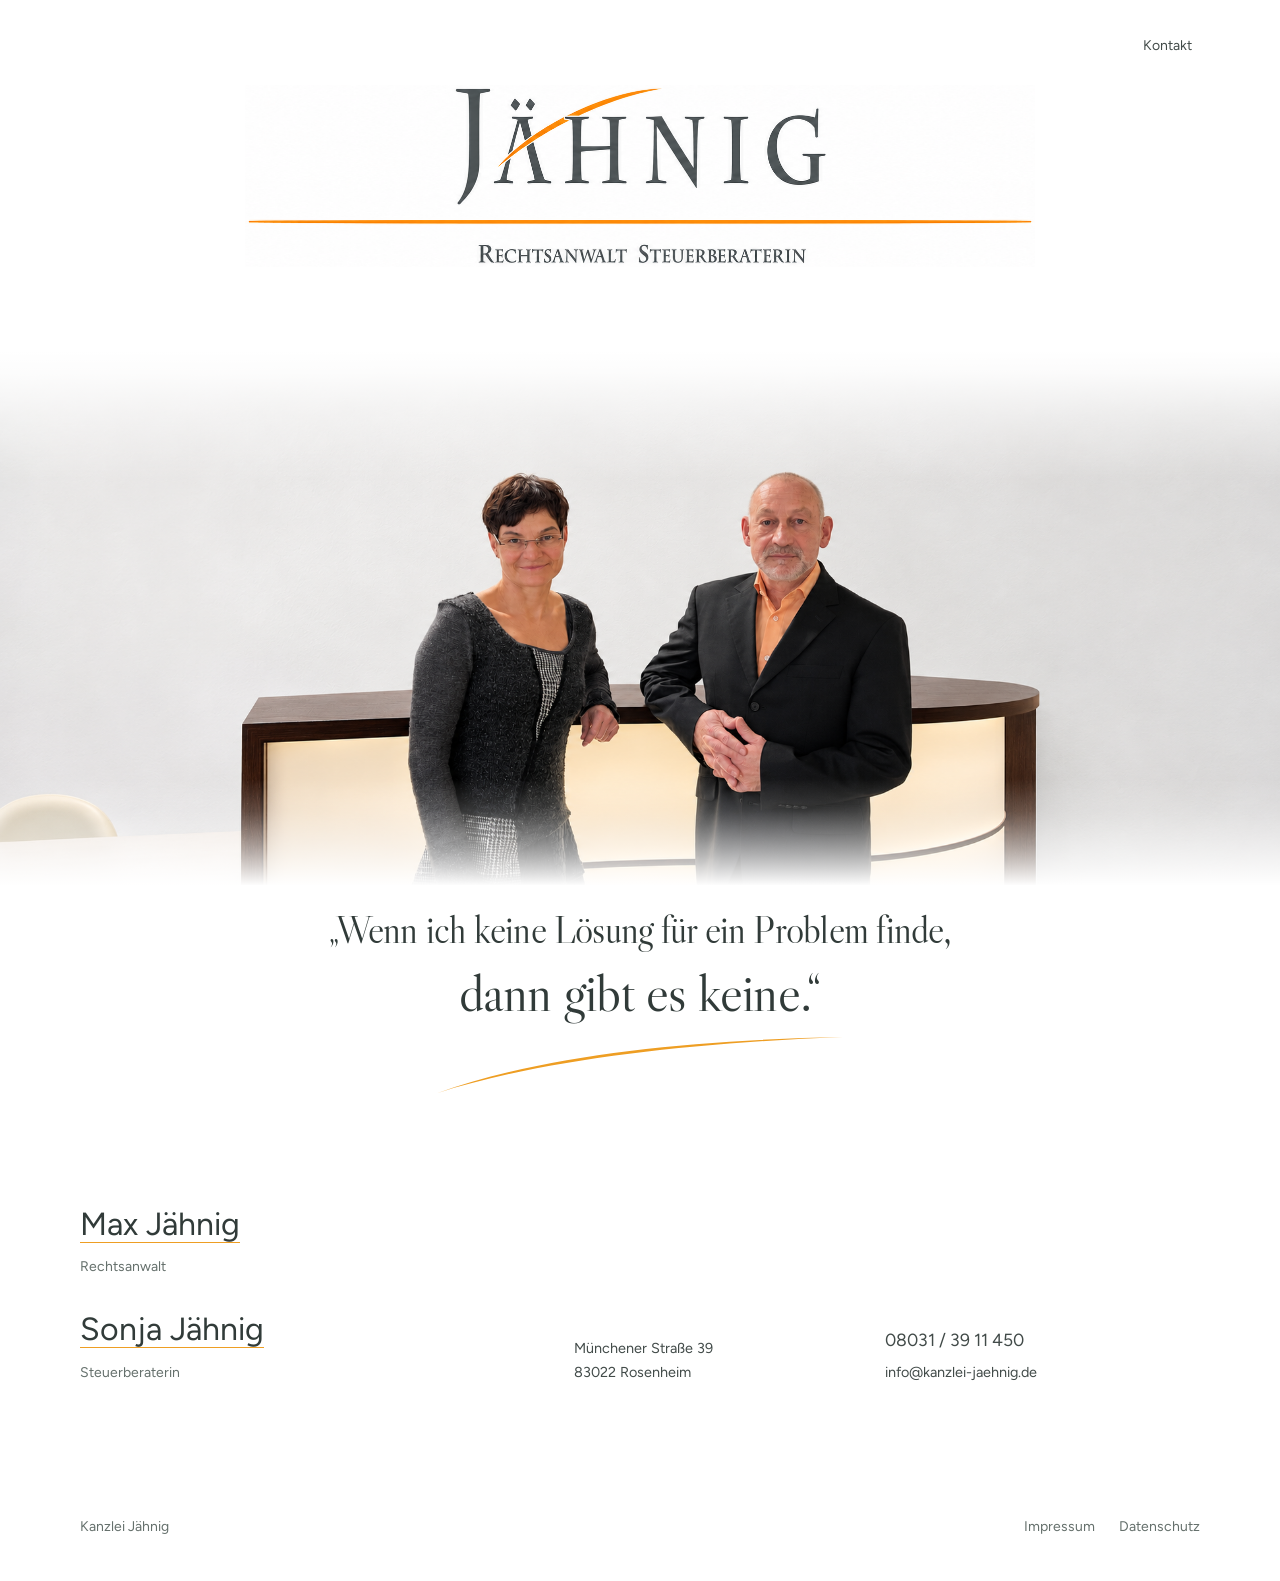
==== commit a2522eb2: "Add verified Max and Sonja profiles linked from their names" ====
--- a/index.html
+++ b/index.html
@@ -10,7 +10,7 @@
 <link rel="icon" href="data:,">
 <link rel="preload" href="assets/fonts/LibreCaslonDisplay-Regular.ttf" as="font" type="font/ttf" crossorigin>
 <link rel="preload" href="assets/fonts/Figtree-Variable.ttf" as="font" type="font/ttf" crossorigin>
-<link rel="stylesheet" href="styles.css?v=fullwidth-white-8">
+<link rel="stylesheet" href="styles.css?v=person-profiles-9">
 </head>
 <body class="home">
 <a class="skip" href="#inhalt">Zum Inhalt</a>
@@ -32,8 +32,8 @@
   <section class="contact container" id="kontakt" aria-labelledby="kontakt-title">
     <h2 id="kontakt-title" class="sr-only">Kontakt</h2>
     <div class="identity">
-      <div id="rechtsberatung"><h3>Max Jähnig</h3><p>Rechtsanwalt</p></div>
-      <div id="steuerberatung"><h3>Sonja Jähnig</h3><p>Steuerberaterin</p></div>
+      <div id="rechtsberatung"><h3><a class="person-link" href="max-jaehnig.html" aria-label="Profil von Max Jähnig ansehen">Max Jähnig</a></h3><p>Rechtsanwalt</p></div>
+      <div id="steuerberatung"><h3><a class="person-link" href="sonja-jaehnig.html" aria-label="Profil von Sonja Jähnig ansehen">Sonja Jähnig</a></h3><p>Steuerberaterin</p></div>
     </div>
     <div class="contact-address"><address><a href="https://www.google.com/maps/search/?api=1&amp;query=M%C3%BCnchener+Stra%C3%9Fe+39%2C+83022+Rosenheim" target="_blank" rel="noopener noreferrer" aria-label="Route zur Münchener Straße 39, 83022 Rosenheim auf Google Maps">Münchener Straße 39<br>83022 Rosenheim</a></address></div>
     <div class="contact-direct"><a href="tel:+4980313911450">08031 / 39 11 450</a><a href="mailto:info@kanzlei-jaehnig.de">info@kanzlei-jaehnig.de</a></div>
--- a/styles.css
+++ b/styles.css
@@ -140,4 +140,52 @@
  .statement-photo picture,.statement-photo img{height:100%}
  .statement-photo img{object-fit:cover;object-position:center 60%}
 }
+
+/* Personal profiles follow the existing white, restrained identity. */
+.person-link{display:inline-block;min-height:44px;text-decoration:underline;text-decoration-color:var(--accent);text-decoration-thickness:1px;text-underline-offset:.22em}
+.person-link:hover{color:var(--secondary);text-decoration-thickness:2px}
+.person-page .header-inner nav [aria-current='page']{text-decoration:underline;text-decoration-color:var(--accent);text-underline-offset:.4em}
+.profile-page{padding-block:3rem 4rem}
+.profile-back{display:inline-flex;align-items:center;min-height:44px;font-size:.875rem;text-decoration:underline;text-decoration-color:var(--line)}
+.profile-layout{display:grid;grid-template-columns:minmax(0,1fr) minmax(12rem,17rem);gap:clamp(2.5rem,8vw,7.5rem);align-items:start;margin-top:2.5rem}
+.profile-copy{min-width:0;max-width:43rem;hyphens:auto;overflow-wrap:anywhere}
+.profile-profession{margin-bottom:.65rem;font-size:.875rem;color:var(--muted)}
+.profile-heading h1{font-size:clamp(2.7rem,4.8vw,4rem);line-height:1.08}
+.profile-specialism{font-size:1.125rem;line-height:1.55;margin:1rem 0 0;color:var(--secondary)}
+.profile-swoosh{display:block;width:10rem;height:auto;margin-block:1.5rem 2rem}
+.profile-bio{font-size:1.0625rem;line-height:1.8}
+.profile-bio p+p{margin-top:1rem}
+.profile-focus{margin-top:2rem}
+.profile-focus h2{font-family:var(--sans);font-size:1rem;font-weight:500;margin-bottom:.75rem}
+.profile-focus ul{list-style:none;padding:0;margin:0}
+.profile-focus li{padding-block:.35rem}
+.profile-focus li::before{content:'';display:inline-block;width:1.25rem;height:1px;background:var(--accent);vertical-align:middle;margin-right:.65rem}
+.profile-photo{margin:0;width:100%;max-width:17rem}
+.portrait-placeholder{display:grid;place-items:center;width:100%;aspect-ratio:3/4;background:#f5f6f5;border:1px solid var(--line);color:var(--muted);font-size:.875rem}
+.profile-contact{display:grid;grid-template-columns:minmax(0,.8fr) minmax(0,1fr) minmax(0,1.3fr);align-items:start;gap:2rem;margin-top:4rem;padding-block:2rem;border-top:1px solid var(--line);border-bottom:1px solid var(--line)}
+.profile-contact h2{font-family:var(--sans);font-size:1rem;font-weight:500;padding-top:.2rem}
+.profile-contact address{font-style:normal;font-size:.9375rem}
+.profile-direct{display:flex;flex-direction:column;align-items:start;font-size:.9375rem;min-width:0}
+.profile-direct a{display:inline-flex;align-items:center;min-height:44px;overflow-wrap:anywhere;max-width:100%}
+.profile-other{display:flex;justify-content:flex-end;margin-top:2rem}
+.profile-other a{display:flex;flex-direction:column;min-height:44px;padding-block:.5rem}
+.profile-other span{font-size:.875rem;color:var(--muted)}
+.profile-other strong{font-weight:500;font-size:1.125rem}
+@media(min-width:601px) and (max-width:900px){
+ .person-page .header-inner{flex-wrap:wrap;padding-block:1.25rem;gap:.5rem}
+ .person-page .header-inner nav{flex-wrap:wrap;gap:.5rem 1.5rem}
+ .profile-layout{grid-template-columns:minmax(0,1fr) 13rem;gap:2.5rem}
+ .profile-contact{grid-template-columns:1fr 1fr;gap:1rem 2rem}
+ .profile-contact h2{grid-column:1/-1}
+}
+@media(max-width:600px){
+ .profile-page{padding-block:1.5rem 3rem}
+ .person-page .header-inner nav{gap:.25rem 1.25rem}
+ .profile-layout{grid-template-columns:1fr;gap:2rem;margin-top:1.75rem}
+ .profile-heading h1{font-size:2.75rem}
+ .profile-photo{max-width:12rem}
+ .profile-contact{grid-template-columns:1fr;gap:1rem;margin-top:2.5rem}
+ .profile-other{justify-content:flex-start}
+}
+
 @media(prefers-reduced-motion:reduce){html{scroll-behavior:auto}*,*::before,*::after{animation:none!important;transition:none!important}}
